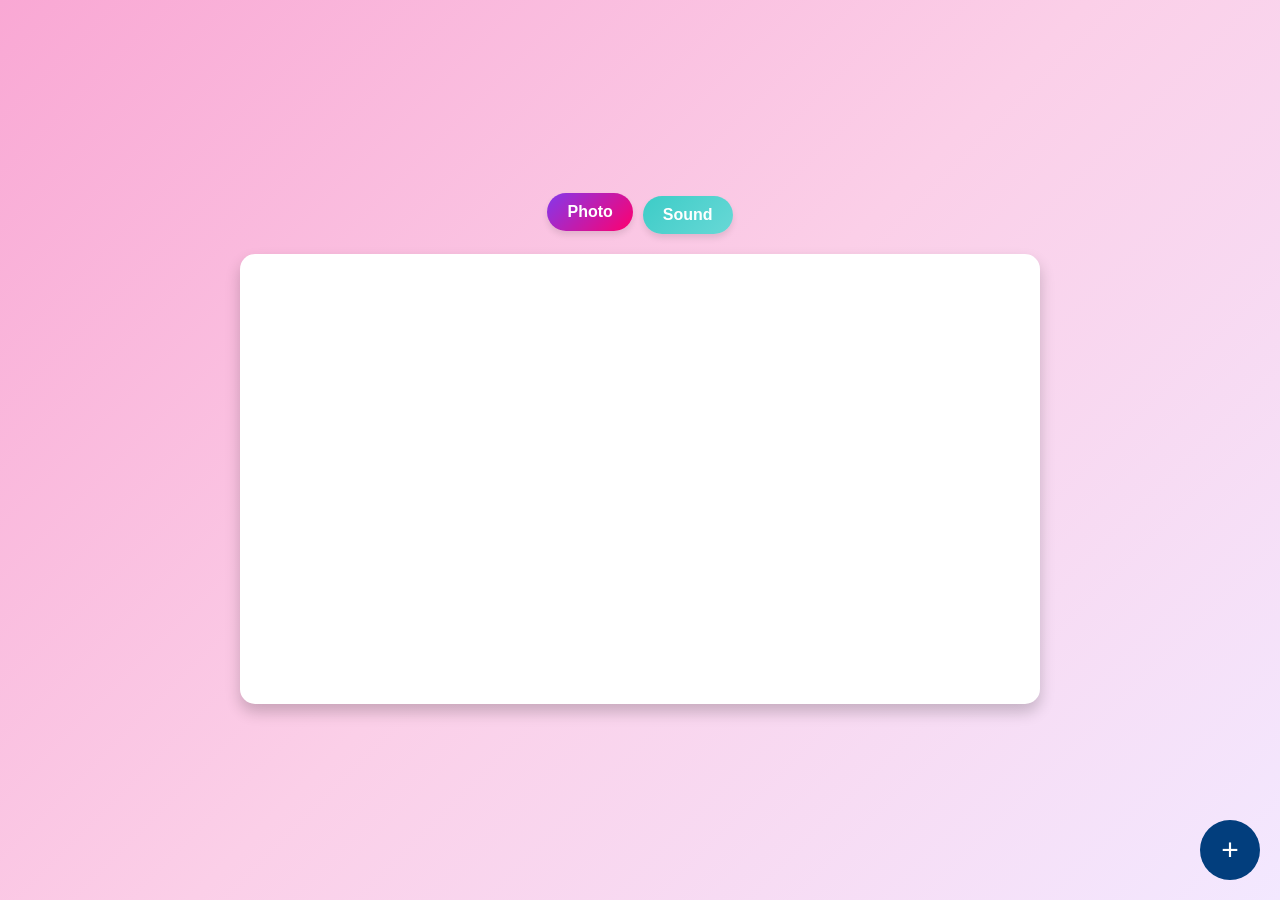
==== red-spurfowl.html @ 08909fce "Add files via upload" ====
<!DOCTYPE html>
<html lang="en">
<head>
  <meta charset="UTF-8">
  <meta name="viewport" content="width=device-width, initial-scale=1.0, maximum-scale=1.0, user-scalable=no">
  <title>Combined Iframes</title>
<link rel="stylesheet" href="styles.css">
<link rel="stylesheet" href="styleb.css">
</head>
<body>
<div class="tabs">
    <button class="tab active" onclick="showFrame(1)">Photo</button>
    <button class="tab" onclick="showFrame(2)">Sound</button>
  </div>

  <div class="iframe-container">
    <iframe id="frame1" src="https://macaulaylibrary.org/asset/67534351/embed" allowfullscreen></iframe>
    <iframe id="frame2" src="https://macaulaylibrary.org/asset/75838281/embed" allowfullscreen style="display: none;"></iframe>
  </div>
    <div class="floating-btn">
        <button id="main-btn" onclick="toggleChildButton()">+</button>
        
        <!-- Child button -->
        <div id="child-btn" class="child-btn">
            <button onclick="window.location.href='index.html'">Back</button>
        </div>
        <div id="child-btnn" class="child-btn">
            <button onclick="window.location.href='index.html'">Next</button>
        </div>
    </div>
  <script>
    function showFrame(frameNumber) {
      const frames = document.querySelectorAll('iframe');
      const tabs = document.querySelectorAll('.tab');
      frames.forEach((frame, index) => {
        frame.style.display = index === frameNumber - 1 ? 'block' : 'none';
      });
      tabs.forEach((tab, index) => {
        tab.classList.toggle('active', index === frameNumber - 1);
      });
    }
// Function to toggle the visibility of the child button
function toggleChildButton() {
    var childBtn = document.getElementById('child-btn');
    childBtn.style.display = (childBtn.style.display === 'none' || childBtn.style.display === '') ? 'block' : 'none';
    var childBtn = document.getElementById('child-btnn');
    childBtn.style.display = (childBtn.style.display === 'none' || childBtn.style.display === '') ? 'block' : 'none';
}
  </script>
</body>
</html>
---- styles.css ----
/* General Styles */
body {
  font-family: 'Arial', sans-serif;
  margin: 0;
  padding: 0;
  background: linear-gradient(135deg, #f9a8d4, #fbcfe8, #f3e8ff);
  min-height: 100vh;
  display: flex;
  flex-direction: column;
  align-items: center;
  justify-content: center;
}

/* Tabs Container */
.tabs {
  display: flex;
  justify-content: center;
  margin-bottom: 20px;
  gap: 10px;
}

/* Tab Buttons */
.tab {
  padding: 10px 20px;
  font-size: 16px;
  font-weight: bold;
  border: none;
  border-radius: 30px;
  cursor: pointer;
  background: linear-gradient(135deg, #3dccc7, #68d8d6);
  color: white;
  box-shadow: 0 4px 6px rgba(0, 0, 0, 0.1);
  transition: transform 0.3s, background 0.3s;
}

.tab:hover {
  background: linear-gradient(135deg, #3a86ff, #8338ec);
  transform: translateY(-3px);
}

.tab.active {
  background: linear-gradient(135deg, #8338ec, #ff006e);
  color: #fff;
  transform: translateY(-3px);
}

/* Iframe Container */
.iframe-container {
  position: relative;
  width: 90%;
  max-width: 800px;
  aspect-ratio: 16 / 9;
  background: #fff;
  border-radius: 15px;
  overflow: hidden;
  box-shadow: 0 8px 15px rgba(0, 0, 0, 0.2);
}

/* Iframes */
iframe {
  width: 100%;
  height: 100%;
  border: none;
}

/* Responsive Design */
@media (max-width: 768px) {
  .tab {
    font-size: 14px;
    padding: 8px 15px;
  }

  .iframe-container {
    aspect-ratio: 16 / 10;
  }
}
---- styleb.css ----
/* Floating button styling */
.floating-btn {
    position: fixed;
    bottom: 20px;
    right: 20px;
    display: flex;
    flex-direction: column;
    align-items: center;
    z-index: 1000;
}

#main-btn {
    background-color: #023e7d;  /* Green color */
    color: white;
    border: none;
    border-radius: 50%;
    width: 60px;
    height: 60px;
    font-size: 30px;
    cursor: pointer;
    transition: all 0.3s ease;
}

#main-btn:hover {
    background-color: #0353a4;  /* Darker green on hover */
}

.child-btn {
    display: none;  /* Initially hidden */
    margin-top: 10px;
}

.child-btn button {
    background-color: #023e7d;  /* Green color */
    color: white;
    border: none;
    padding: 10px 20px;
    border-radius: 25px;
    cursor: pointer;
    font-size: 16px;
    transition: background-color 0.3s ease;
}

.child-btn button:hover {
    background-color: #0353a4;  /* Darker green on hover */
}
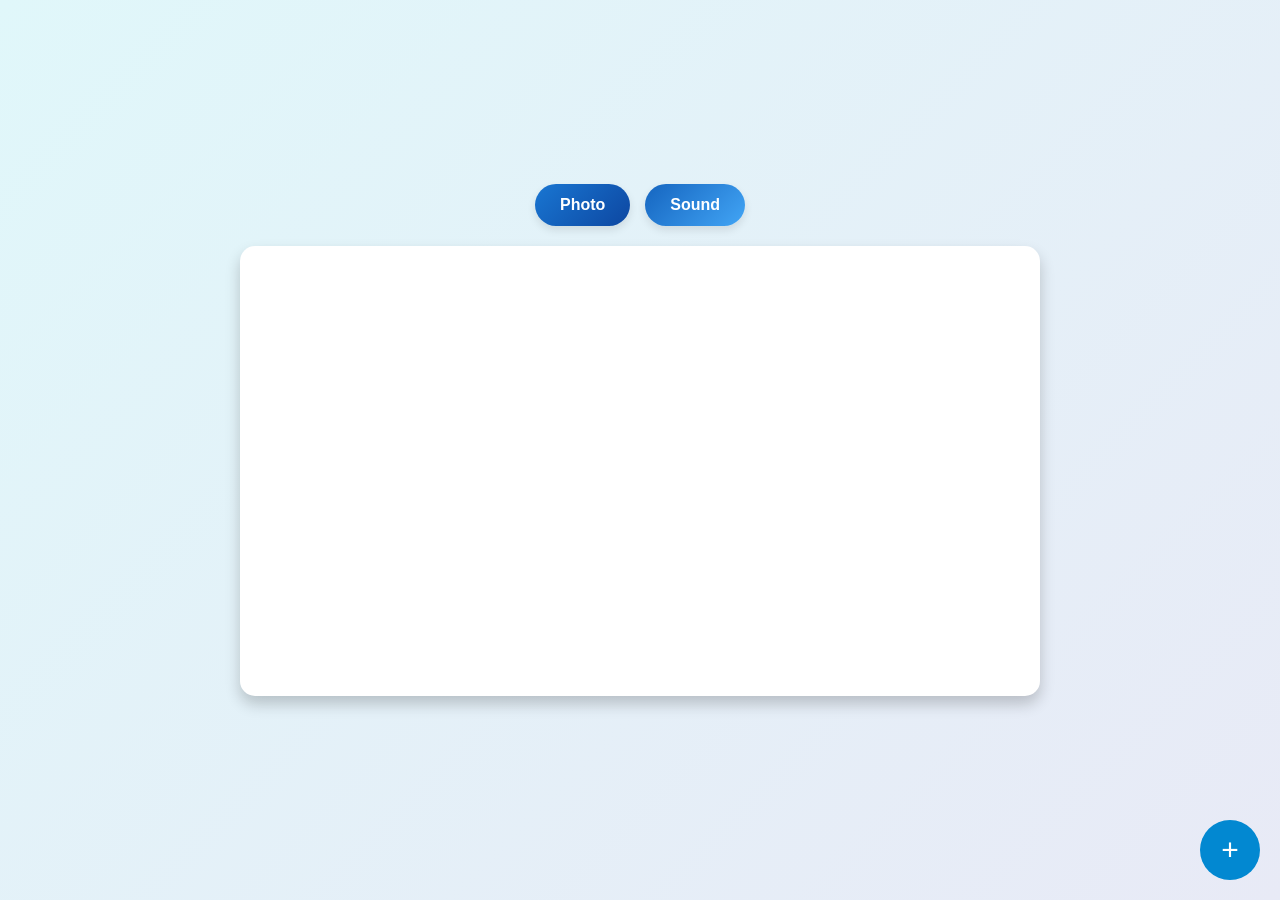
==== commit 7fc89049: "Add files via upload" ====
--- a/red-spurfowl.html
+++ b/red-spurfowl.html
@@ -3,12 +3,11 @@
 <head>
   <meta charset="UTF-8">
   <meta name="viewport" content="width=device-width, initial-scale=1.0, maximum-scale=1.0, user-scalable=no">
-  <title>Combined Iframes</title>
-<link rel="stylesheet" href="styles.css">
-<link rel="stylesheet" href="styleb.css">
+  <title>Educational Content</title>
+  <link rel="stylesheet" href="styles.css">
 </head>
 <body>
-<div class="tabs">
+  <div class="tabs">
     <button class="tab active" onclick="showFrame(1)">Photo</button>
     <button class="tab" onclick="showFrame(2)">Sound</button>
   </div>
@@ -17,35 +16,17 @@
     <iframe id="frame1" src="https://macaulaylibrary.org/asset/67534351/embed" allowfullscreen></iframe>
     <iframe id="frame2" src="https://macaulaylibrary.org/asset/75838281/embed" allowfullscreen style="display: none;"></iframe>
   </div>
-    <div class="floating-btn">
-        <button id="main-btn" onclick="toggleChildButton()">+</button>
-        
-        <!-- Child button -->
-        <div id="child-btn" class="child-btn">
-            <button onclick="window.location.href='index.html'">Back</button>
-        </div>
-        <div id="child-btnn" class="child-btn">
-            <button onclick="window.location.href='index.html'">Next</button>
-        </div>
+
+  <div class="floating-btn">
+    <button id="main-btn" onclick="toggleChildButton()">+</button>
+    <div id="child-btn" class="child-btn">
+      <button onclick="window.location.href='index.html'">Back</button>
     </div>
-  <script>
-    function showFrame(frameNumber) {
-      const frames = document.querySelectorAll('iframe');
-      const tabs = document.querySelectorAll('.tab');
-      frames.forEach((frame, index) => {
-        frame.style.display = index === frameNumber - 1 ? 'block' : 'none';
-      });
-      tabs.forEach((tab, index) => {
-        tab.classList.toggle('active', index === frameNumber - 1);
-      });
-    }
-// Function to toggle the visibility of the child button
-function toggleChildButton() {
-    var childBtn = document.getElementById('child-btn');
-    childBtn.style.display = (childBtn.style.display === 'none' || childBtn.style.display === '') ? 'block' : 'none';
-    var childBtn = document.getElementById('child-btnn');
-    childBtn.style.display = (childBtn.style.display === 'none' || childBtn.style.display === '') ? 'block' : 'none';
-}
-  </script>
+    <div id="child-btnn" class="child-btn">
+      <button onclick="window.location.href='Red-wattled-Lapwing.html'">Next</button>
+    </div>
+  </div>
+  <script src="scripts.js"></script>
 </body>
 </html>
+
--- a/styles.css
+++ b/styles.css
@@ -3,7 +3,7 @@
   font-family: 'Arial', sans-serif;
   margin: 0;
   padding: 0;
-  background: linear-gradient(135deg, #f9a8d4, #fbcfe8, #f3e8ff);
+  background: linear-gradient(135deg, #e0f7fa, #e8eaf6);
   min-height: 100vh;
   display: flex;
   flex-direction: column;
@@ -16,32 +16,30 @@
   display: flex;
   justify-content: center;
   margin-bottom: 20px;
-  gap: 10px;
+  gap: 15px;
 }
 
-/* Tab Buttons */
+/* Tab Buttons - Fixed Style */
 .tab {
-  padding: 10px 20px;
+  padding: 12px 25px;
   font-size: 16px;
   font-weight: bold;
   border: none;
   border-radius: 30px;
   cursor: pointer;
-  background: linear-gradient(135deg, #3dccc7, #68d8d6);
+  background: linear-gradient(135deg, #1565c0, #42a5f5);
   color: white;
-  box-shadow: 0 4px 6px rgba(0, 0, 0, 0.1);
-  transition: transform 0.3s, background 0.3s;
+  box-shadow: 0 4px 8px rgba(0, 0, 0, 0.1);
+  transition: background 0.3s;
 }
 
-.tab:hover {
-  background: linear-gradient(135deg, #3a86ff, #8338ec);
-  transform: translateY(-3px);
+.tab:focus {
+  outline: none;
 }
 
 .tab.active {
-  background: linear-gradient(135deg, #8338ec, #ff006e);
-  color: #fff;
-  transform: translateY(-3px);
+  background: linear-gradient(135deg, #1976d2, #0d47a1);
+  color: white;
 }
 
 /* Iframe Container */
@@ -54,20 +52,68 @@
   border-radius: 15px;
   overflow: hidden;
   box-shadow: 0 8px 15px rgba(0, 0, 0, 0.2);
+  margin-bottom: 20px;
 }
 
 /* Iframes */
 iframe {
   width: 100%;
   height: 100%;
+  border: 20px;
+}
+
+/* Floating Button */
+.floating-btn {
+  position: fixed;
+  bottom: 20px;
+  right: 20px;
+  display: flex;
+  flex-direction: column;
+  align-items: center;
+  z-index: 1000;
+}
+
+#main-btn {
+  background-color: #0288d1;
+  color: white;
   border: none;
+  border-radius: 50%;
+  width: 60px;
+  height: 60px;
+  font-size: 30px;
+  cursor: pointer;
+  transition: all 0.3s ease;
+}
+
+#main-btn:hover {
+  background-color: #0277bd;
+}
+
+.child-btn {
+  display: none;
+  margin-top: 10px;
+}
+
+.child-btn button {
+  background-color: #0288d1;
+  color: white;
+  border: none;
+  padding: 10px 20px;
+  border-radius: 25px;
+  cursor: pointer;
+  font-size: 16px;
+  transition: background-color 0.3s ease;
+}
+
+.child-btn button:hover {
+  background-color: #0277bd;
 }
 
 /* Responsive Design */
 @media (max-width: 768px) {
   .tab {
     font-size: 14px;
-    padding: 8px 15px;
+    padding: 10px 20px;
   }
 
   .iframe-container {
